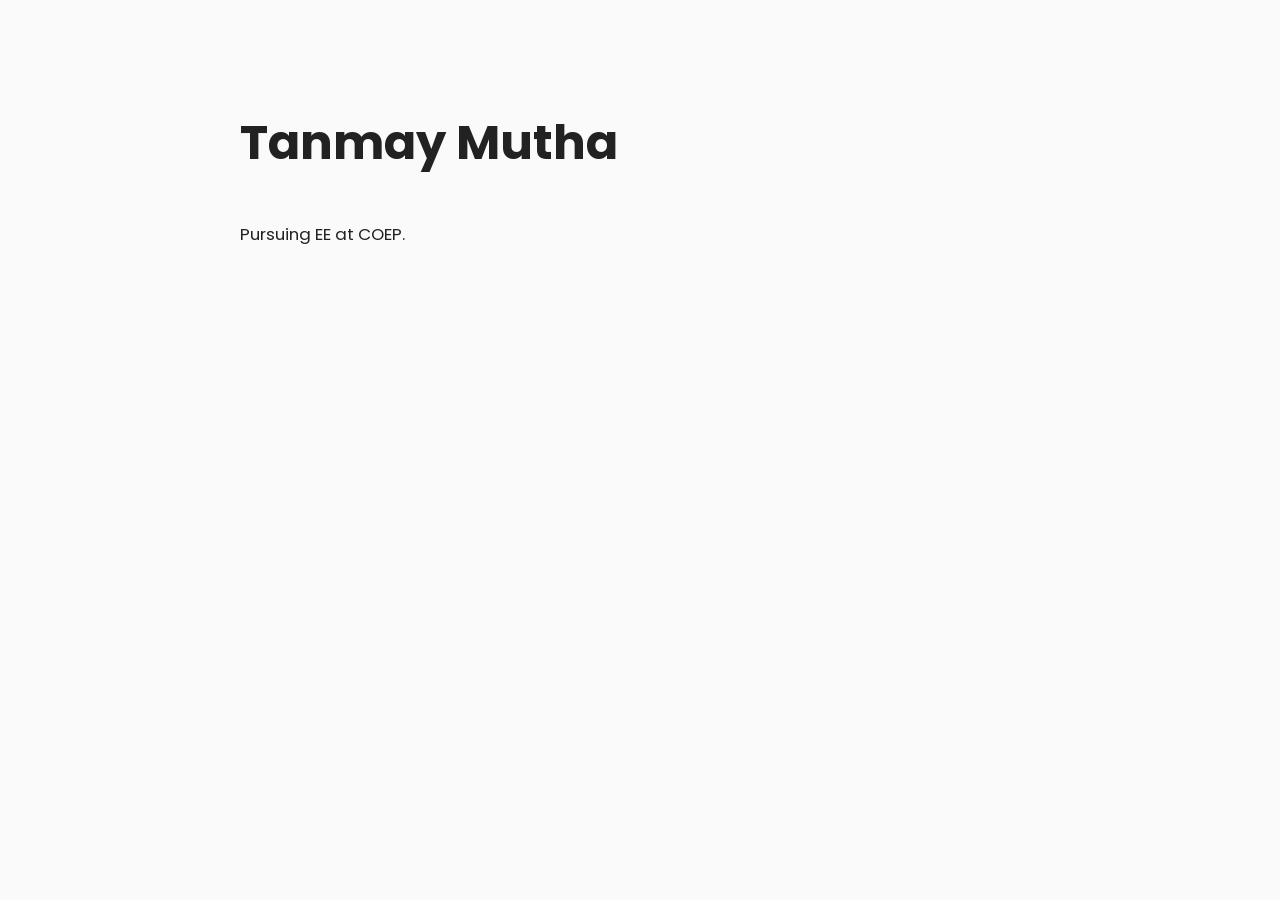
==== index.html @ eec6a17e "Initial personal website" ====
<!DOCTYPE html>
<html lang="en">

<head>
    <meta charset="UTF-8">
    <meta name="viewport" content="width=device-width, initial-scale=1.0">
    <title>Tanmay Mutha</title>
    <link rel="stylesheet" href="style.css">
</head>

<body>

    <h1>Tanmay Mutha</h1>

    <p>
        Pursuing EE at COEP.
    </p>

</body>
</html>
---- style.css ----
@import url('https://fonts.googleapis.com/css2?family=Poppins:wght@300;400;500;600;700&display=swap');

body {
    max-width: 800px;
    margin: auto;
    padding: 40px;
    font-family: 'Poppins', sans-serif;
    line-height: 1.8;
    color: #222;
    background-color: #fafafa;
}

h1 {
    margin-top: 60px;
    font-size: 3rem;
    font-weight: 700;
}

h2 {
    margin-top: 40px;
    font-weight: 600;
}

p, li {
    font-size: 1.05rem;
}

a {
    color: #2563eb;
    text-decoration: none;
}

a:hover {
    text-decoration: underline;
}

hr {
    border: none;
    border-top: 1px solid #ddd;
    margin: 30px 0;
}
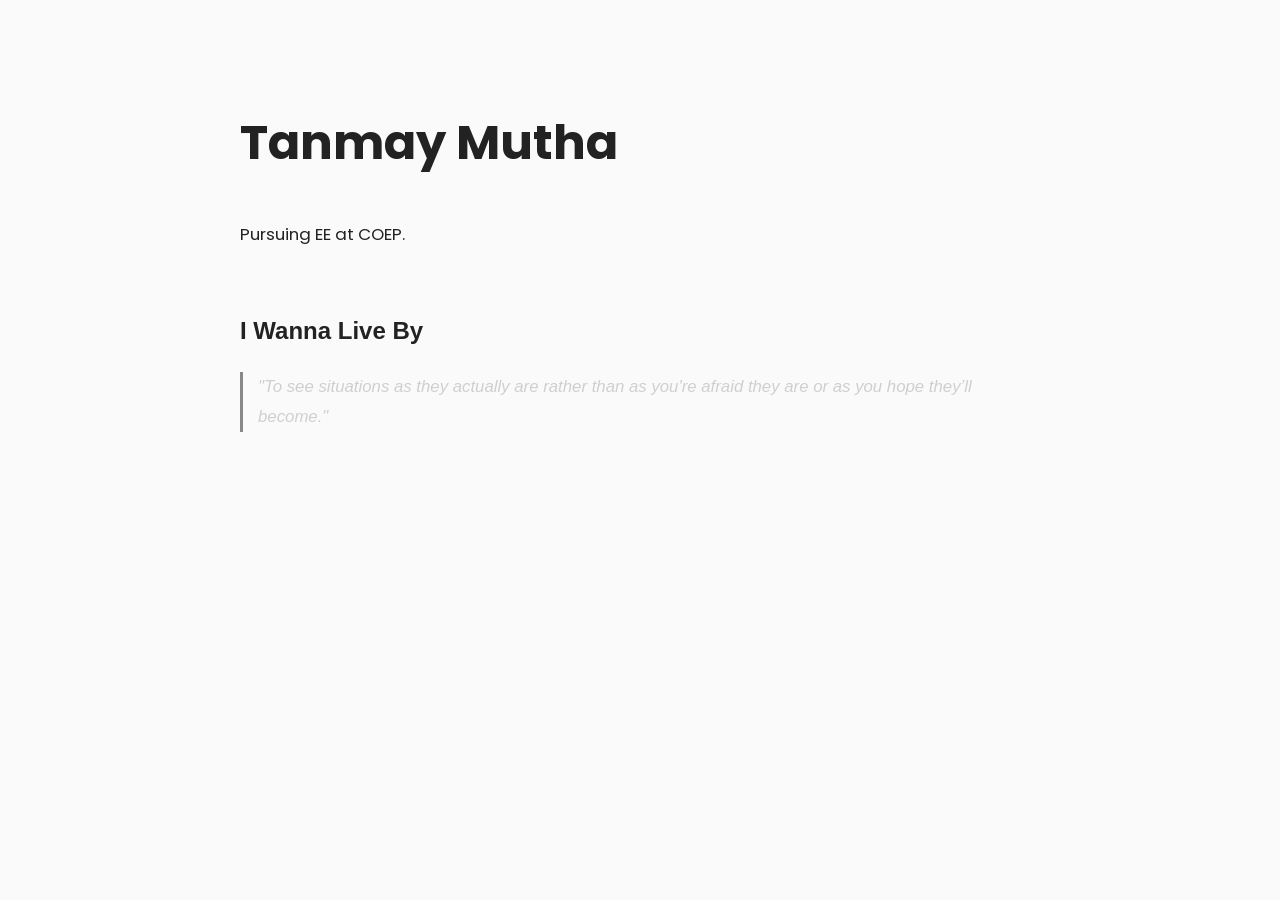
==== commit e1bad96e: "Add I Wanna Live By section" ====
--- a/index.html
+++ b/index.html
@@ -16,5 +16,12 @@
         Pursuing EE at COEP.
     </p>
 
+    <section id="live-by">
+        <h2>I Wanna Live By</h2>
+        <div class="quote">
+            <p>"To see situations as they actually are rather than as you're afraid they are or as you hope they’ll become."</p>
+        </div>
+    </section>
+
 </body>
 </html>
--- a/style.css
+++ b/style.css
@@ -38,4 +38,20 @@
     border: none;
     border-top: 1px solid #ddd;
     margin: 30px 0;
+}
+
+#live-by {
+    margin-top: 60px;
+}
+
+#live-by h2 {
+    margin-bottom: 20px;
+}
+
+.quote {
+    border-left: 3px solid #888;
+    padding-left: 15px;
+    margin-bottom: 20px;
+    font-style: italic;
+    color: #cfcfcf;
 }
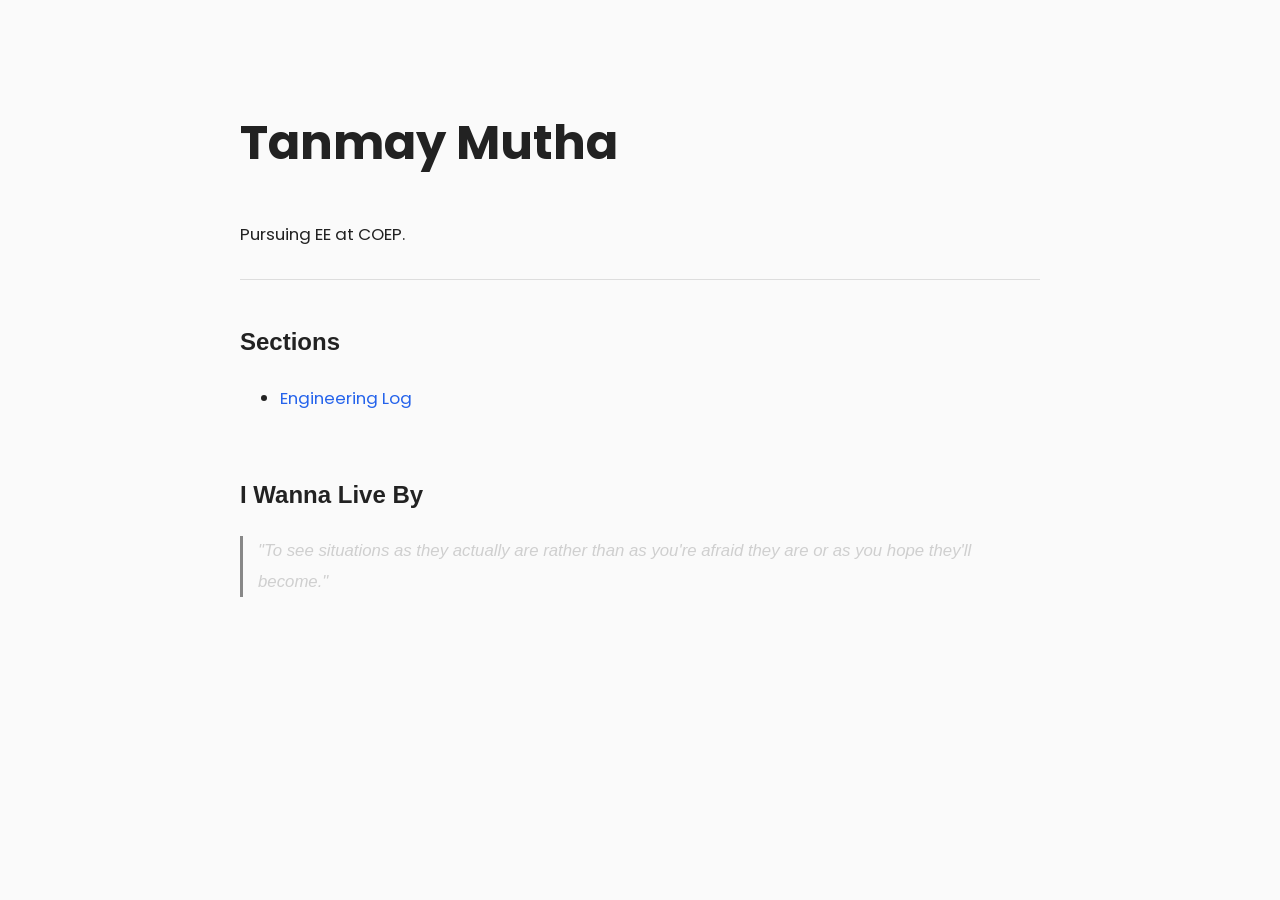
==== commit fe034f0a: "Added website CMS and first log entries" ====
--- a/index.html
+++ b/index.html
@@ -16,10 +16,18 @@
         Pursuing EE at COEP.
     </p>
 
+    <hr>
+
+    <h2>Sections</h2>
+
+    <ul>
+        <li><a href="logs.html">Engineering Log</a></li>
+    </ul>
+
     <section id="live-by">
         <h2>I Wanna Live By</h2>
         <div class="quote">
-            <p>"To see situations as they actually are rather than as you're afraid they are or as you hope they’ll become."</p>
+            <p>"To see situations as they actually are rather than as you're afraid they are or as you hope they'll become."</p>
         </div>
     </section>
 
--- a/style.css
+++ b/style.css
@@ -54,4 +54,23 @@
     margin-bottom: 20px;
     font-style: italic;
     color: #cfcfcf;
+}
+
+.post {
+    background: white;
+    padding: 20px;
+    border-radius: 10px;
+    margin-top: 30px;
+    border: 1px solid #ddd;
+}
+
+.timestamp {
+    color: #888;
+    font-size: 0.9rem;
+}
+
+img {
+    max-width: 100%;
+    border-radius: 10px;
+    margin: 20px 0;
 }
